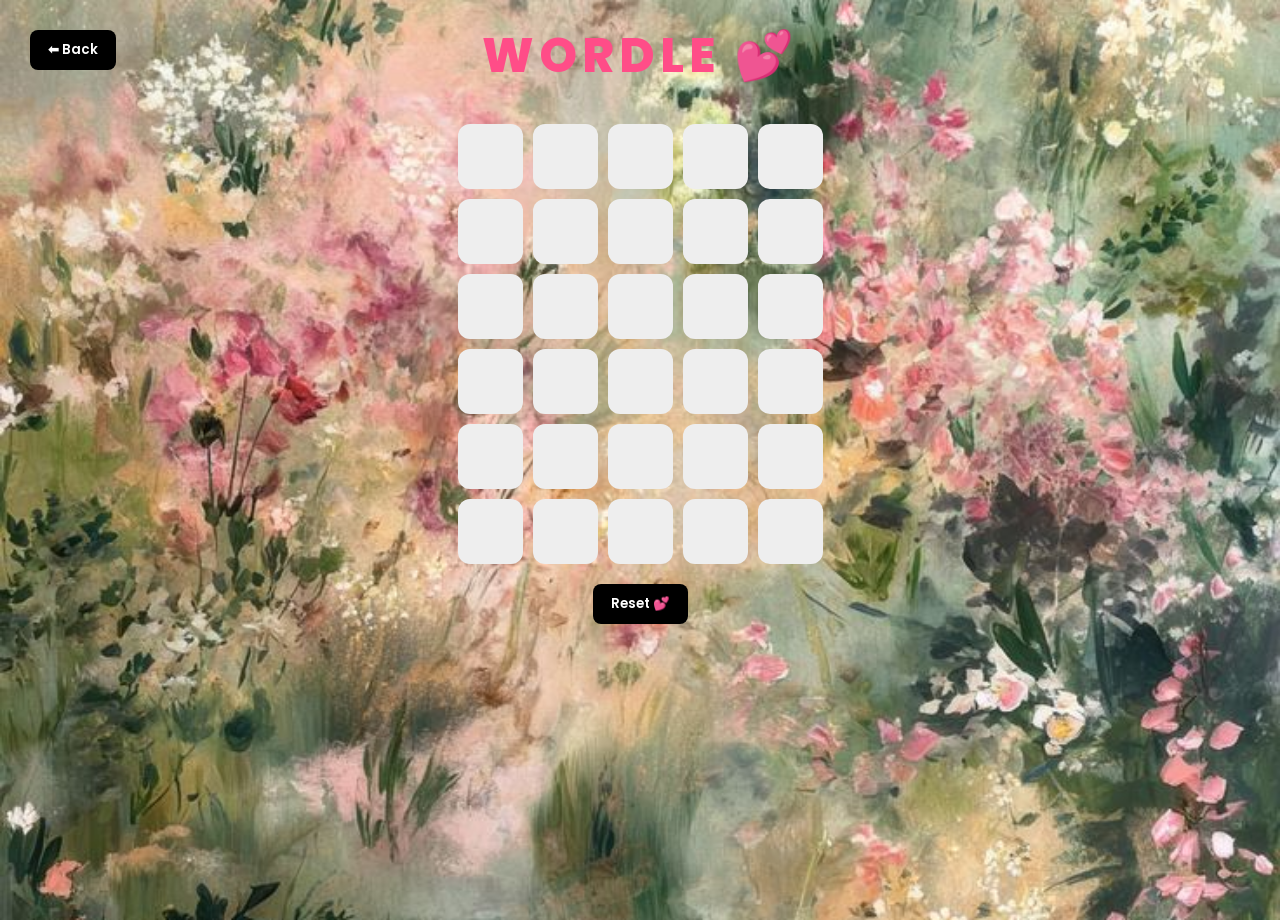
==== wordle.html @ eb3c2485 "Add files via upload" ====
<!DOCTYPE html>
<html>
<head>
  <title>Wordle 💖</title>
  <link rel="stylesheet" href="style.css">
</head>

<body>

<button onclick="goBack()" class="back-btn">⬅ Back</button>

<h1 class="title">Wordle 💕</h1>

<div id="grid" class="grid"></div> <!-- 👈 ONLY FIX -->

<button onclick="resetGame()">Reset 💕</button>

<script src="wordle.js"></script>

</body>
</html>
---- style.css ----
/* IMPORT FONT */
@import url('https://fonts.googleapis.com/css2?family=Poppins:wght@400;600;800&display=swap');

/* BODY */
body {
  margin: 0;
  font-family: 'Poppins', Arial, sans-serif;
  text-align: center;
  min-height: 100vh;

  /* BACKGROUND IMAGE */
  background: url("bg.jpeg") no-repeat center center;
  background-size: cover;
}

/* TITLE */
.title {
  font-size: 48px;
  letter-spacing: 5px;
  margin-top: 20px;
  color: #ff4d88;
  font-weight: 800;
  text-transform: uppercase;
}

/* ROW (for Wordle JS) */
.row {
  display: flex;
  justify-content: center;
  gap: 10px;
  margin-bottom: 10px;
}

/* BOX (for Wordle JS) */
.box {
  width: 65px;
  height: 65px;
  background: #eee;
  display: flex;
  align-items: center;
  justify-content: center;
  font-size: 26px;
  font-weight: 600;
  border-radius: 12px;
  transition: 0.2s;
}

.green {
  background: #5063ee;
  color: white;
}

.pink {
  background: #ce7cf4;
  color: white;
}

.darkpink {
  background: #f36faa;
  color: white;
}

/* BUTTON */
button {
  padding: 10px 18px;
  margin: 10px;
  border: none;
  background: black;
  color: white;
  border-radius: 8px;
  cursor: pointer;
  font-family: 'Poppins', sans-serif;
  font-weight: 600;
  transition: 0.2s;
}

button:hover {
  background: #333;
}

/* BACK BUTTON */
.back-btn {
  position: absolute;
  top: 20px;
  left: 20px;
}

/* INPUT */
input {
  padding: 10px;
  border-radius: 8px;
  border: none;
  outline: none;
  text-align: center;
  font-size: 16px;
  font-family: 'Poppins', sans-serif;
  margin-top: 10px;
}

/* MESSAGE */
#message {
  margin-top: 15px;
  font-size: 18px;
  font-weight: 500;
}
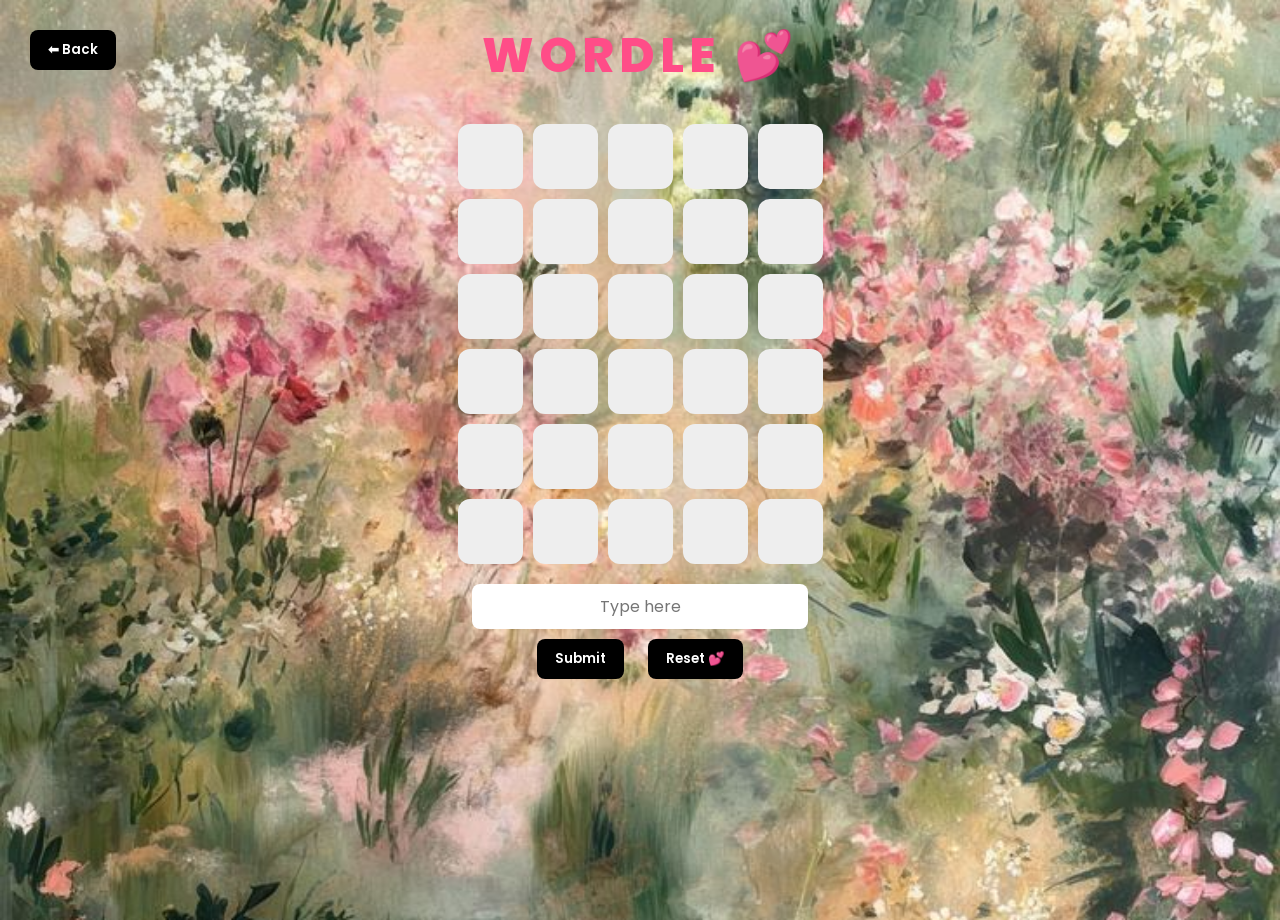
==== commit a23f5cfa: "Add files via upload" ====
--- a/wordle.html
+++ b/wordle.html
@@ -12,7 +12,9 @@
 <h1 class="title">Wordle 💕</h1>
 
 <div id="grid" class="grid"></div> <!-- 👈 ONLY FIX -->
-
+<input type="text" id="mobileInput" maxlength="5" placeholder="Type here">
+<br>
+<button onclick="submitGuess()">Submit</button>
 <button onclick="resetGame()">Reset 💕</button>
 
 <script src="wordle.js"></script>
--- a/style.css
+++ b/style.css
@@ -102,4 +102,13 @@
   margin-top: 15px;
   font-size: 18px;
   font-weight: 500;
+}
+/* FLIP ANIMATION */
+.box {
+  transform-style: preserve-3d;
+  transition: transform 0.6s;
+}
+
+.box.flip {
+  transform: rotateX(180deg);
 }
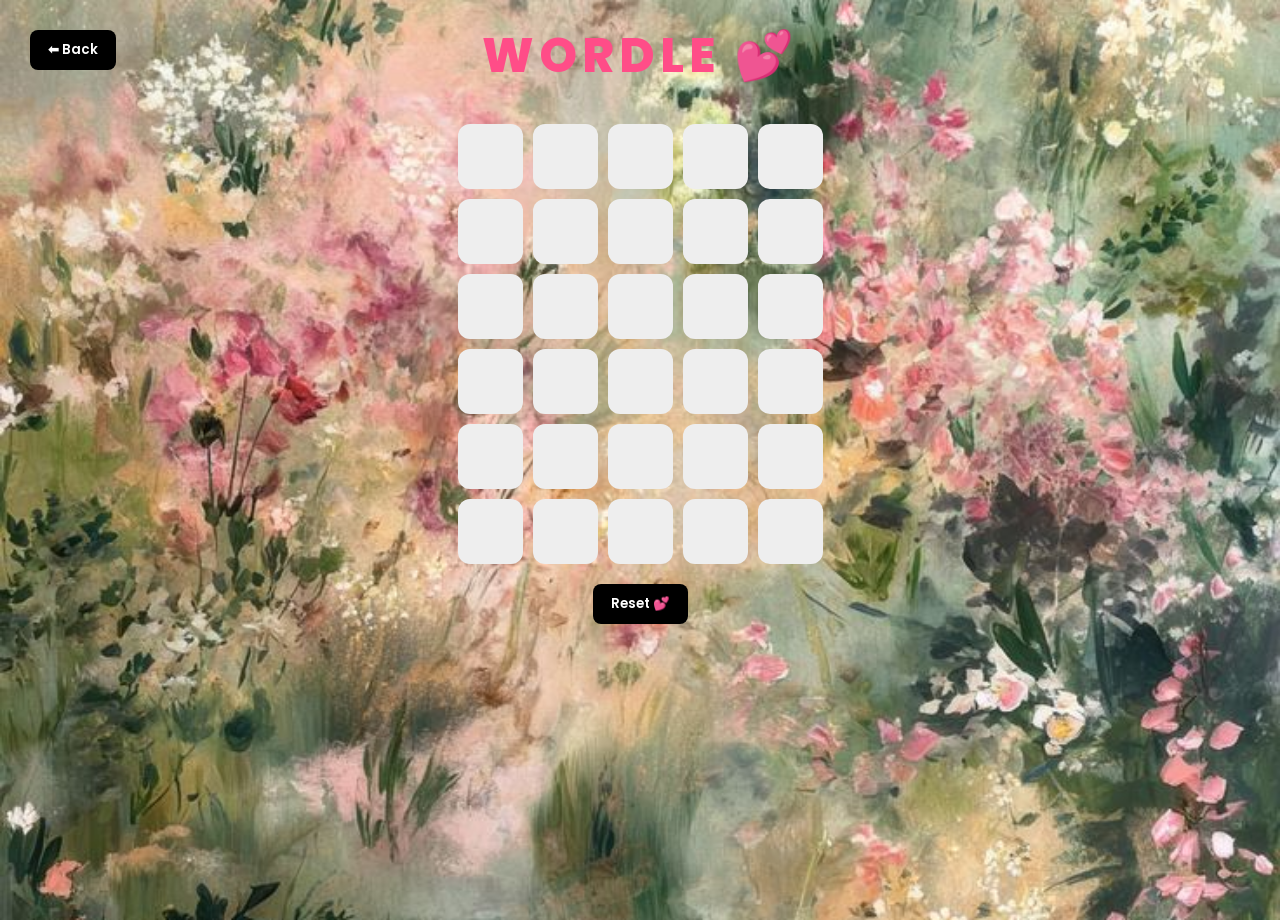
==== commit bd35ab29: "Update wordle.html" ====
--- a/wordle.html
+++ b/wordle.html
@@ -7,17 +7,18 @@
 
 <body>
 
+<!-- hidden input for mobile keyboard -->
+<input id="hiddenInput" type="text" style="opacity:0; position:absolute;">
+
 <button onclick="goBack()" class="back-btn">⬅ Back</button>
 
 <h1 class="title">Wordle 💕</h1>
 
-<div id="grid" class="grid"></div> <!-- 👈 ONLY FIX -->
-<input type="text" id="mobileInput" maxlength="5" placeholder="Type here">
-<br>
-<button onclick="submitGuess()">Submit</button>
+<div id="grid" class="grid"></div>
+
 <button onclick="resetGame()">Reset 💕</button>
 
 <script src="wordle.js"></script>
 
 </body>
-</html>+</html>
--- a/style.css
+++ b/style.css
@@ -111,4 +111,9 @@
 
 .box.flip {
   transform: rotateX(180deg);
-}+}
+#hiddenInput {
+  position: absolute;
+  opacity: 0;
+  pointer-events: none;
+}
